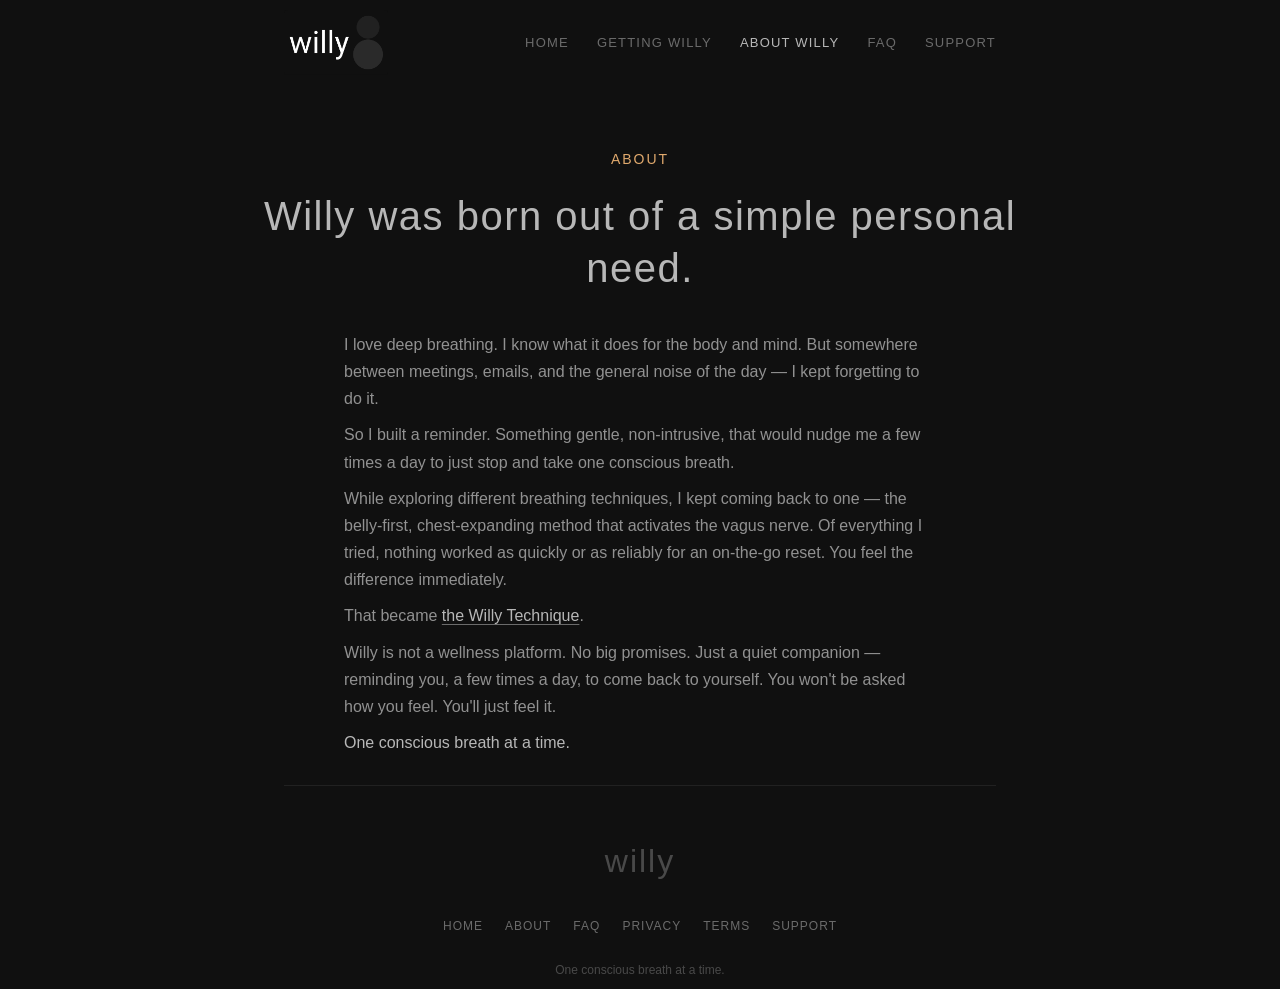
==== about.html @ 044aa93a "Zadnje promjene" ====
<!DOCTYPE html>
<html lang="en">
<head>
  <meta charset="UTF-8" />
  <meta name="viewport" content="width=device-width, initial-scale=1.0" />
  <title>About — willy</title>
  <meta name="description" content="Willy was born out of a simple personal need." />
  <link rel="icon" type="image/png" sizes="32x32" href="assets/favicon-32.png" />
  <link rel="icon" type="image/png" sizes="192x192" href="assets/favicon-192.png" />
  <link rel="stylesheet" href="style.css" />
</head>
<body>

  <nav class="nav">
    <a href="index.html" class="nav-logo" aria-label="willy home">
      <img src="assets/willy_logo.png" alt="willy" />
    </a>
    <button class="hamburger" id="hamburger" aria-label="Open menu" aria-expanded="false">
      <span></span><span></span><span></span>
    </button>
    <ul class="nav-links" id="nav-links">
      <li><a href="index.html">Home</a></li>
      <li><a href="index.html#getting-willy">Getting Willy</a></li>
      <li><a href="about.html" class="active">About Willy</a></li>
      <li><a href="faq.html">FAQ</a></li>
      <li><a href="support.html">Support</a></li>
    </ul>
  </nav>

  <header class="page-header wrap">
    <span class="eyebrow">about</span>
    <h1>Willy was born out of a simple personal need.</h1>
  </header>

  <section class="wrap reveal legal" style="padding-top: 16px; max-width: 640px;">

    <p>I love deep breathing. I know what it does for the body and mind. But somewhere between meetings, emails, and the general noise of the day — I kept forgetting to do it.</p>

    <p>So I built a reminder. Something gentle, non-intrusive, that would nudge me a few times a day to just stop and take one conscious breath.</p>

    <p>While exploring different breathing techniques, I kept coming back to one — the belly-first, chest-expanding method that activates the vagus nerve. Of everything I tried, nothing worked as quickly or as reliably for an on-the-go reset. You feel the difference immediately.</p>

    <p>That became <a href="index.html#technique">the Willy Technique</a>.</p>

    <p>Willy is not a wellness platform. No big promises. Just a quiet companion — reminding you, a few times a day, to come back to yourself. You won't be asked how you feel. You'll just feel it.</p>

    <p style="color: var(--text-1);">One conscious breath at a time.</p>

  </section>

  <footer class="wrap">
    <hr class="divider" style="margin-bottom: 48px;" />
    <div class="wordmark">willy</div>
    <ul class="footer-links">
      <li><a href="index.html">Home</a></li>
      <li><a href="about.html">About</a></li>
      <li><a href="faq.html">FAQ</a></li>
      <li><a href="privacy.html">Privacy</a></li>
      <li><a href="terms.html">Terms</a></li>
      <li><a href="support.html">Support</a></li>
    </ul>
    <p class="copyright">One conscious breath at a time.</p>
  </footer>

  <script src="script.js"></script>
</body>
</html>
---- style.css ----
/* ============================================================
   Willy — shared stylesheet
   Design tokens taken directly from the app implementation.
   Strictly monochrome. Opacity carries hierarchy, not color.
   ============================================================ */

:root {
  --bg: #101010;
  --text-1: rgba(255, 255, 255, 0.70);   /* primary   */
  --text-2: rgba(255, 255, 255, 0.54);   /* secondary */
  --text-3: rgba(255, 255, 255, 0.38);   /* tertiary  */
  --text-4: rgba(255, 255, 255, 0.24);   /* muted     */

  --accent: #e0a96d;   /* warm accent — used sparingly on eyebrow labels only */

  --card-fill: rgba(255, 255, 255, 0.05);
  --card-fill-hover: rgba(255, 255, 255, 0.07);
  --card-border: rgba(255, 255, 255, 0.07);

  --circle-belly: rgba(255, 255, 255, 0.11);
  --circle-chest: rgba(255, 255, 255, 0.07);

  --max-width: 760px;
  --nav-height: 84px;

  --ease-organic: cubic-bezier(0.45, 0, 0.2, 1);
}

* {
  box-sizing: border-box;
}

html {
  scroll-behavior: smooth;
}

body {
  margin: 0;
  background: var(--bg);
  color: var(--text-2);
  font-family: -apple-system, BlinkMacSystemFont, "Segoe UI", Roboto,
    "Helvetica Neue", Arial, sans-serif;
  font-weight: 300;
  line-height: 1.7;
  -webkit-font-smoothing: antialiased;
}

@media (prefers-reduced-motion: reduce) {
  *, *::before, *::after {
    animation-duration: 0.001ms !important;
    animation-iteration-count: 1 !important;
    transition-duration: 0.001ms !important;
    scroll-behavior: auto !important;
  }
}

a {
  color: var(--text-1);
  text-decoration: underline;
  text-decoration-color: var(--text-3);
  text-underline-offset: 3px;
}

a:hover {
  text-decoration-color: var(--text-1);
}

a:focus-visible,
button:focus-visible,
[tabindex]:focus-visible {
  outline: 1px solid var(--text-2);
  outline-offset: 4px;
  border-radius: 4px;
}

img {
  max-width: 100%;
  display: block;
}

.wrap {
  max-width: var(--max-width);
  margin: 0 auto;
  padding: 0 24px;
}

/* ---------------- Nav ---------------- */

.nav {
  display: flex;
  align-items: center;
  justify-content: space-between;
  height: var(--nav-height);
  max-width: var(--max-width);
  margin: 0 auto;
  padding: 0 24px;
}

.nav-logo {
  display: flex;
  align-items: center;
  gap: 0;
}

.nav-logo img {
  height: 65px;
  width: auto;
}

.nav-links {
  display: flex;
  gap: 28px;
  list-style: none;
  margin: 0;
  padding: 0;
}

.nav-links a {
  font-size: 13px;
  letter-spacing: 1.2px;
  text-transform: uppercase;
  color: var(--text-3);
  text-decoration: none;
  font-weight: 400;
  transition: color 0.4s var(--ease-organic);
}

.nav-links a:hover,
.nav-links a.active {
  color: var(--text-1);
}

@media (max-width: 560px) {
  .nav-links {
    gap: 16px;
  }
  .nav-links a {
    font-size: 11px;
    letter-spacing: 0.8px;
  }
}

/* ---------------- Typography helpers ---------------- */

.eyebrow {
  font-size: 14px;
  letter-spacing: 2px;
  text-transform: uppercase;
  color: var(--accent);
  font-weight: 400;
}

h1, h2, h3 {
  font-weight: 300;
  letter-spacing: 1px;
  color: var(--text-1);
  margin: 0;
}

h1 {
  font-size: clamp(28px, 5vw, 40px);
  letter-spacing: 1.5px;
  line-height: 1.3;
}

h2 {
  font-size: clamp(22px, 4vw, 28px);
  letter-spacing: 1px;
  line-height: 1.4;
}

p {
  color: var(--text-2);
  font-weight: 300;
  margin-top: 9px;
  margin-bottom: 9px;
}

.muted {
  color: var(--text-3);
}

.faint {
  color: var(--text-4);
}

/* ---------------- Buttons / cards ---------------- */

.btn {
  display: inline-flex;
  align-items: center;
  justify-content: center;
  height: 56px;
  padding: 0 28px;
  border-radius: 999px;
  background: var(--card-fill);
  border: 1px solid var(--card-border);
  color: var(--text-1);
  font-size: 14px;
  letter-spacing: 1.5px;
  text-transform: uppercase;
  text-decoration: none;
  font-weight: 400;
  transition: background 0.4s var(--ease-organic), border-color 0.4s var(--ease-organic);
  cursor: pointer;
}

.btn:hover {
  background: var(--card-fill-hover);
  border-color: rgba(255, 255, 255, 0.14);
}

.btn-disabled {
  opacity: 0.55;
  cursor: default;
  pointer-events: none;
}

.badge-disabled {
  display: inline-block;
  opacity: 0.55;
  cursor: default;
  pointer-events: none;
}

.store-badge {
  height: 48px;
  width: auto;
  display: block;
}

.card {
  background: var(--card-fill);
  border: 1px solid var(--card-border);
  border-radius: 24px;
  padding: 28px;
}

/* ---------------- Sections / fade-in on scroll ---------------- */

section.wrap {
  padding-top: 20px;
  padding-bottom: 20px;
}

.reveal {
  opacity: 0;
  transform: translateY(6px);
  transition: opacity 0.9s var(--ease-organic), transform 0.9s var(--ease-organic);
}

.reveal.is-visible {
  opacity: 1;
  transform: translateY(0);
}

hr.divider {
  border: none;
  border-top: 1px solid rgba(255, 255, 255, 0.07);
  margin: 0;
}

/* ---------------- Breathing animation (signature element) ----------------
   Mirrors the in-app phase timing exactly:
   belly out 1.9s -> chest up 2.0s -> hold and feel 2.2s -> release 5.5s
   Total cycle: 11.6s
   ---------------------------------------------------------------------- */

.breath {
  display: flex;
  flex-direction: column;
  align-items: center;
  justify-content: center;
  gap: 35px;
  padding: 32px 0 12px;
}

.breath-small {
  gap: 26px;
  padding: 0;
}

.breath-small .breath-chest {
  width: clamp(110px, 12.6vw, 128px);
  height: clamp(110px, 12.6vw, 128px);
}

.breath-small .breath-belly {
  width: clamp(140px, 16vw, 166px);
  height: clamp(140px, 16vw, 166px);
}

.breath-small .breath-label {
  font-size: clamp(13px, 1.4vw, 15px);
  padding: 0 12px;
}

.breath-circle {
  border-radius: 999px;
  position: relative;
  display: flex;
  align-items: center;
  justify-content: center;
  text-align: center;
}

.breath-chest {
  width: clamp(138px, 14vw, 152px);
  height: clamp(138px, 14vw, 152px);
  background: var(--circle-chest);
  animation: breathChest 11.6s var(--ease-organic) infinite;
}

.breath-belly {
  width: clamp(178px, 18vw, 196px);
  height: clamp(178px, 18vw, 196px);
  background: var(--circle-belly);
  animation: breathBelly 11.6s var(--ease-organic) infinite;
}

.breath-label {
  position: absolute;
  inset: 0;
  display: flex;
  align-items: center;
  justify-content: center;
  font-size: clamp(14px, 1.6vw, 17px);
  font-weight: 300;
  letter-spacing: 0.4px;
  color: var(--text-1);
  opacity: 0;
  padding: 0 18px;
  transition: opacity 0.3s ease;
}

/* ---------------------------------------------------------------------
   Timing derived directly from learn_page.dart:
     bellySeconds = 1.9, chestSeconds = 2.0, holdSeconds = 2.2,
     exhaleSeconds = 5.5, textDelay = 0.2, overlap = 0.5
     total = 11.6s

   Scale (circle growth) boundaries:
     chest starts growing : 1.4s  (12.07%)
     belly reaches full   : 1.9s  (16.38%)
     chest reaches full   : 3.9s  (33.62%)
     hold ends / exhale starts : 6.1s (52.59%)

   Text boundaries (note: text changes CONTENT, it does not blink
   off and on — "belly out" stays on screen continuously until it
   becomes "hold and feel", same for chest's "chest up"):
     chest text appears ("chest up")     : 2.1s (18.10%)
     both switch to "hold and feel"      : 4.1s (35.34%)
     both switch to "release"            : 7.0s (60.34%)
     loops back to "belly out" / empty at 11.6s (100%)
   --------------------------------------------------------------------- */

@keyframes breathBelly {
  0%      { transform: scale(1); }
  16.38%  { transform: scale(1.18); }
  52.59%  { transform: scale(1.18); }
  100%    { transform: scale(1); }
}

@keyframes breathChest {
  0%      { transform: scale(1); }
  12.07%  { transform: scale(1); }
  33.62%  { transform: scale(1.22); }
  52.59%  { transform: scale(1.22); }
  100%    { transform: scale(1); }
}

/* Belly circle: "belly out" (0 -> 35.34%) -> "hold and feel" (35.34 -> 60.34%) -> "release" (60.34 -> 100%) */
.label-belly-out { animation: lblBellyOut 11.6s linear infinite; }

@keyframes lblBellyOut {
  0%      { opacity: 1; }
  35.34%  { opacity: 1; }
  35.84%  { opacity: 0; }
  100%    { opacity: 0; }
}

/* Chest circle: empty (0 -> 18.10%) -> "chest up" (18.10 -> 35.34%) -> "hold and feel" (35.34 -> 60.34%) -> "release" (60.34 -> 100%) */
.label-chest-up { animation: lblChestUp 11.6s linear infinite; }

@keyframes lblChestUp {
  0%      { opacity: 0; }
  18.10%  { opacity: 0; }
  18.60%  { opacity: 1; }
  35.34%  { opacity: 1; }
  35.84%  { opacity: 0; }
  100%    { opacity: 0; }
}

/* Shared "hold and feel" — appears in BOTH circles at the same time */
.label-hold { animation: lblHold 11.6s linear infinite; }

@keyframes lblHold {
  0%      { opacity: 0; }
  35.34%  { opacity: 0; }
  35.84%  { opacity: 1; }
  60.34%  { opacity: 1; }
  60.84%  { opacity: 0; }
  100%    { opacity: 0; }
}

/* Shared "release" — appears in BOTH circles at the same time, through to loop end */
.label-release { animation: lblRelease 11.6s linear infinite; }

@keyframes lblRelease {
  0%      { opacity: 0; }
  60.34%  { opacity: 0; }
  60.84%  { opacity: 1; }
  100%    { opacity: 1; }
}

.breath-caption {
  font-size: 13px;
  color: var(--text-3);
  letter-spacing: 0.5px;
}



/* ---------------- Footer ---------------- */

footer {
  padding: 64px 0 56px;
  text-align: center;
}

footer .wordmark {
  font-size: 32px;
  font-weight: 300;
  letter-spacing: 2px;
  color: var(--text-4);
}

footer .footer-links {
  display: flex;
  justify-content: center;
  gap: 22px;
  list-style: none;
  margin: 22px 0 0;
  padding: 0;
}

footer .footer-links a {
  font-size: 12px;
  letter-spacing: 1px;
  text-transform: uppercase;
  color: var(--text-3);
  text-decoration: none;
}

footer .footer-links a:hover {
  color: var(--text-1);
}

footer .copyright {
  margin-top: 22px;
  font-size: 12px;
  color: var(--text-4);
}

/* ---------------- FAQ accordion ---------------- */

.faq-item {
  background: rgba(255, 255, 255, 0.03);
  border: 1px solid rgba(255, 255, 255, 0.05);
  border-radius: 20px;
  margin-bottom: 12px;
  overflow: hidden;
  transition: background 0.3s var(--ease-organic), border-color 0.3s var(--ease-organic);
}

.faq-item.open {
  background: rgba(255, 255, 255, 0.06);
  border-color: rgba(255, 255, 255, 0.10);
}

.faq-question {
  width: 100%;
  display: flex;
  align-items: center;
  justify-content: space-between;
  gap: 16px;
  padding: 18px 20px;
  background: none;
  border: none;
  text-align: left;
  font-size: 15px;
  font-weight: 300;
  letter-spacing: 0.5px;
  color: var(--text-2);
  cursor: pointer;
  font-family: inherit;
}

.faq-item.open .faq-question {
  color: var(--text-1);
}

.faq-chevron {
  flex-shrink: 0;
  display: inline-flex;
  width: 13px;
  height: 13px;
  color: var(--text-4);
  transition: transform 0.35s var(--ease-organic), color 0.3s var(--ease-organic);
}

.faq-chevron svg {
  width: 100%;
  height: 100%;
}

.faq-item.open .faq-chevron {
  transform: rotate(180deg);
  color: var(--text-2);
}

.faq-answer-wrap {
  max-height: 0;
  overflow: hidden;
  transition: max-height 0.35s var(--ease-organic);
}

.faq-item.open .faq-answer-wrap {
  max-height: 600px;
}

.faq-answer {
  padding: 0 20px 18px;
  font-size: 14px;
  color: var(--text-3);
  line-height: 1.7;
  font-weight: 300;
}

/* ---------------- Misc page helpers ---------------- */

.page-header {
  padding: 64px 0 12px;
  text-align: center;
}

.page-header .eyebrow {
  display: block;
  margin-bottom: 18px;
}

.legal h2 {
  margin-top: 48px;
  margin-bottom: 14px;
  font-size: 18px;
}

.legal h2:first-of-type {
  margin-top: 0;
}

.legal ul {
  color: var(--text-2);
  padding-left: 20px;
}

.legal li {
  margin-bottom: 6px;
}

.value-list {
  list-style: none;
  margin: 0;
  padding: 0;
  display: grid;
  gap: 2px;
}

.value-list li {
  display: flex;
  align-items: baseline;
  gap: 14px;
  color: var(--text-2);
  font-size: 15px;
}

.value-list .dot {
  flex-shrink: 0;
  width: 6px;
  height: 6px;
  border-radius: 999px;
  background: var(--text-4);
  transform: translateY(-2px);
}

/* ---------------- Section rhythm variants ----------------
   Each section keeps the same eyebrow/h2/body grammar, but
   width, alignment, and density vary so a long scroll doesn't
   read as one repeating block. */

/* Philosophy: narrower column, slightly intimate. */
.section-intimate {
  max-width: 540px;
}

/* Technique: real sequence, so numbering carries information
   (the order of the four phases matters). */
.technique-steps {
  display: grid;
  gap: 0;
  counter-reset: phase;
  margin-top: 8px;
}

.technique-step {
  counter-increment: phase;
  padding: 10px 0;
  border-top: 1px solid rgba(255, 255, 255, 0.06);
}

.technique-step:last-child {
  border-bottom: 1px solid rgba(255, 255, 255, 0.06);
}

.technique-step-title {
  color: var(--text-1);
  margin: 0 0 2px;
  font-size: 16px;
  font-weight: 400;
}

.technique-step-body {
  margin: 0;
  color: var(--text-3);
}

/* Value prop: wide and centered — a breathing-room pause
   between the dense technique list and the "doesn't have" card. */
.section-breathing-room {
  text-align: center;
}

.section-breathing-room .value-list {
  max-width: 420px;
  margin: 0 auto;
  text-align: left;
}

/* "Doesn't have" card: slightly stronger fill so it reads as
   a deliberate pause/contrast block, not just another list. */
.card-emphasis {
  background: rgba(255, 255, 255, 0.045);
  border-color: rgba(255, 255, 255, 0.09);
}

.contact-email {
  display: inline-flex;
  align-items: center;
  gap: 10px;
  font-size: 18px;
  color: var(--text-1);
}

/* ---------------- Alternating split layout ----------------
   Used for the four mid-page sections (benefits, doesn't-have,
   how it works, technique, why willy) so a long scroll reads as
   a left/right rhythm instead of one repeating centered column.
   Each .split-section has a text side and a visual side; the
   visual is a quiet echo of the hero's breathing circles —
   static, not another shape language. */

.split-wide {
  max-width: 980px;
}

.split-section {
  display: grid;
  grid-template-columns: 1fr;
  gap: 36px;
  align-items: center;
}

@media (min-width: 760px) {
  .split-section {
    grid-template-columns: 1fr 1fr;
    gap: 56px;
  }

  .split-section.split-flip {
    direction: rtl;
  }

  .split-section.split-flip > * {
    direction: ltr;
  }
}

.split-text {
  min-width: 0;
}

.split-visual {
  display: flex;
  align-items: center;
  justify-content: center;
  min-width: 0;
}

/* The shared circle motif: a large, quiet, static ring that
   echoes the hero's breathing circles without animating —
   it anchors each section visually without competing for
   attention with the text. */
.anchor-ring {
  position: relative;
  width: clamp(160px, 20vw, 220px);
  height: clamp(160px, 20vw, 220px);
  border-radius: 999px;
  background: rgba(255, 255, 255, 0.045);
  border: 1px solid rgba(255, 255, 255, 0.07);
  display: flex;
  align-items: center;
  justify-content: center;
  flex-direction: column;
  gap: 4px;
}

.anchor-ring .anchor-number {
  font-size: clamp(36px, 5vw, 48px);
  font-weight: 300;
  color: var(--text-2);
  line-height: 1;
}

.anchor-ring .anchor-label {
  font-size: 11px;
  letter-spacing: 1px;
  text-transform: uppercase;
  color: var(--text-4);
}

@media (max-width: 759px) {
  .split-visual {
    order: -1;
  }
  .anchor-ring {
    width: 140px;
    height: 140px;
  }
  .anchor-ring .anchor-number {
    font-size: 32px;
  }
}

/* Large, thin "willy" wordmark echo for the "Why Willy" section —
   a quiet visual signature, not a competing shape. Sits low in
   opacity so it reads as a watermark, not a heading. */
.why-wordmark {
  font-size: clamp(56px, 8vw, 100px);
  font-weight: 300;
  letter-spacing: 2px;
  color: var(--text-4);
  text-align: center;
  width: 100%;
}
/* ---------------- Hamburger menu ---------------- */

.hamburger {
  display: none;
  flex-direction: column;
  justify-content: center;
  gap: 5px;
  background: none;
  border: none;
  cursor: pointer;
  padding: 8px;
  z-index: 200;
}

.hamburger span {
  display: block;
  width: 22px;
  height: 2px;
  background: var(--text-2);
  border-radius: 2px;
  transition: transform 0.3s ease, opacity 0.3s ease;
}

.hamburger.open span:nth-child(1) {
  transform: translateY(7px) rotate(45deg);
}
.hamburger.open span:nth-child(2) {
  opacity: 0;
}
.hamburger.open span:nth-child(3) {
  transform: translateY(-7px) rotate(-45deg);
}

@media (max-width: 640px) {
  .hamburger {
    display: flex;
  }

  .nav-links {
    display: none;
    flex-direction: column;
    position: fixed;
    top: 0;
    left: 0;
    right: 0;
    bottom: 0;
    background: var(--bg);
    justify-content: center;
    align-items: center;
    gap: 32px;
    z-index: 100;
  }

  .nav-links.open {
    display: flex;
  }

  .nav-links a {
    font-size: 18px;
    letter-spacing: 2px;
  }
}
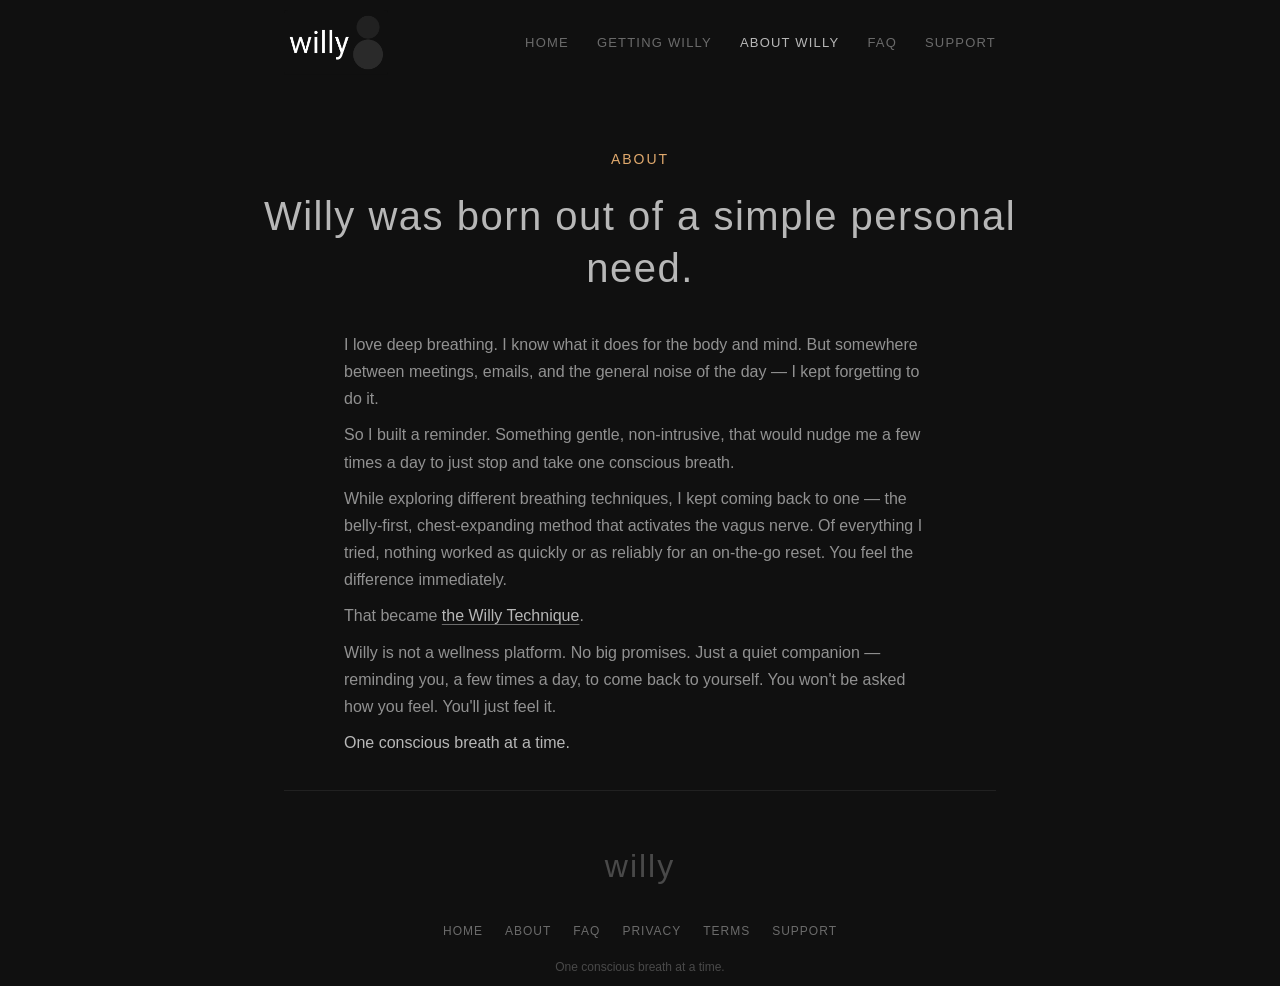
==== commit 8102db73: "Hamburger meni lijevo" ====
--- a/about.html
+++ b/about.html
@@ -12,12 +12,12 @@
 <body>
 
   <nav class="nav">
+    <button class="hamburger" id="hamburger" aria-label="Open menu" aria-expanded="false">
+      <span></span><span></span><span></span>
+    </button>
     <a href="index.html" class="nav-logo" aria-label="willy home">
       <img src="assets/willy_logo.png" alt="willy" />
     </a>
-    <button class="hamburger" id="hamburger" aria-label="Open menu" aria-expanded="false">
-      <span></span><span></span><span></span>
-    </button>
     <ul class="nav-links" id="nav-links">
       <li><a href="index.html">Home</a></li>
       <li><a href="index.html#getting-willy">Getting Willy</a></li>
--- a/style.css
+++ b/style.css
@@ -241,6 +241,7 @@
 section.wrap {
   padding-top: 20px;
   padding-bottom: 20px;
+  margin-bottom: 5px;
 }
 
 .reveal {
@@ -438,10 +439,11 @@
 footer .footer-links {
   display: flex;
   justify-content: center;
-  gap: 22px;
+  flex-wrap: wrap;
+  gap: 16px 22px;
   list-style: none;
   margin: 22px 0 0;
-  padding: 0;
+  padding: 0 16px;
 }
 
 footer .footer-links a {
@@ -457,7 +459,7 @@
 }
 
 footer .copyright {
-  margin-top: 22px;
+  margin-top: 14px;
   font-size: 12px;
   color: var(--text-4);
 }
@@ -796,8 +798,19 @@
 }
 
 @media (max-width: 640px) {
+  .nav {
+    position: relative;
+  }
+
   .hamburger {
     display: flex;
+    order: -1;
+  }
+
+  .nav-logo {
+    position: absolute;
+    left: 50%;
+    transform: translateX(-50%);
   }
 
   .nav-links {
@@ -823,4 +836,4 @@
     font-size: 18px;
     letter-spacing: 2px;
   }
-}
+}
